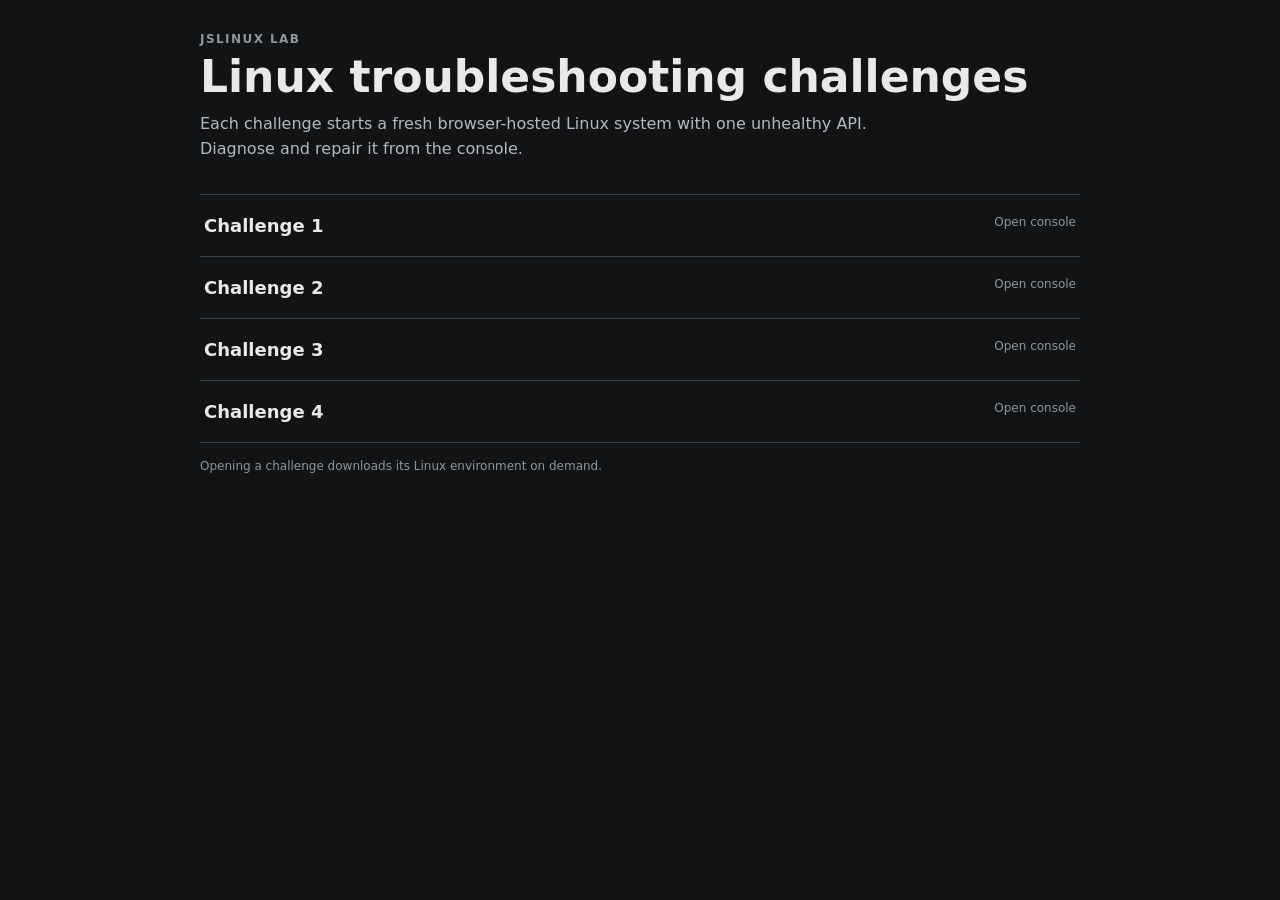
==== jslinux/web/index.html @ 31dcc522 "JSLinux-based challenge implementation" ====
<!doctype html>
<html lang="en">
<head>
  <meta charset="utf-8">
  <meta name="viewport" content="width=device-width, initial-scale=1">
  <title>Challenges · Linux troubleshooting lab</title>
  <link href="lab.css" rel="stylesheet">
</head>
<body>
  <main class="lab contents">
    <header class="contents-header">
      <p class="eyebrow">JSLinux lab</p>
      <h1>Linux troubleshooting challenges</h1>
      <p class="summary">
        Each challenge starts a fresh browser-hosted Linux system with one
        unhealthy API. Diagnose and repair it from the console.
      </p>
    </header>

    <nav class="challenge-list" aria-label="Troubleshooting challenges">
      <a href="challenge.html?scenario=endpoint1">
        <span>Challenge 1</span><small>Open console</small>
      </a>
      <a href="challenge.html?scenario=endpoint2">
        <span>Challenge 2</span><small>Open console</small>
      </a>
      <a href="challenge.html?scenario=endpoint3">
        <span>Challenge 3</span><small>Open console</small>
      </a>
      <a href="challenge.html?scenario=endpoint4">
        <span>Challenge 4</span><small>Open console</small>
      </a>
    </nav>

    <footer class="lab-footer">
      <span>Opening a challenge downloads its Linux environment on demand.</span>
    </footer>
  </main>
</body>
</html>
---- jslinux/web/lab.css ----
:root {
  color-scheme: dark;
  font-family: Inter, ui-sans-serif, system-ui, -apple-system, BlinkMacSystemFont, "Segoe UI", sans-serif;
  background: #111315;
  color: #e7e9ea;
}

* {
  box-sizing: border-box;
}

body {
  margin: 0;
  min-width: 320px;
  background: #111315;
  color: #e7e9ea;
}

code {
  color: #c5d8ff;
}

.lab {
  width: min(1180px, calc(100% - 32px));
  margin: 0 auto;
  padding: 32px 0 24px;
}

.contents {
  max-width: 880px;
}

.contents-header {
  margin-bottom: 32px;
}

.back-link {
  display: inline-block;
  margin-bottom: 20px;
  color: #9ebcff;
  text-decoration: none;
}

.back-link:hover {
  text-decoration: underline;
}

.lab-header {
  display: grid;
  grid-template-columns: minmax(0, 1fr) minmax(230px, 300px);
  gap: 32px;
  align-items: end;
  margin-bottom: 24px;
}

.eyebrow {
  margin: 0 0 8px;
  color: #8e969e;
  font-size: 12px;
  font-weight: 700;
  letter-spacing: 0.12em;
  text-transform: uppercase;
}

h1 {
  margin: 0;
  font-size: clamp(28px, 4vw, 44px);
  line-height: 1.05;
}

.summary {
  max-width: 680px;
  margin: 12px 0 0;
  color: #b4bac0;
  line-height: 1.55;
}

.status-panel {
  display: grid;
  gap: 5px;
  padding-left: 18px;
  border-left: 2px solid #394047;
}

.status-label,
.status-detail {
  color: #8e969e;
  font-size: 12px;
}

.status {
  font-size: 18px;
}

.status-starting {
  color: #d9b44a;
}

.status-unhealthy {
  color: #ff806f;
}

.status-healthy {
  color: #5bd49b;
}

.status-unknown {
  color: #b4bac0;
}

.console-panel {
  overflow: auto;
  padding: 16px;
  border: 1px solid #394047;
  background: #050607;
}

#term_wrap {
  display: none;
}

#term_container {
  width: max-content;
  min-width: 100%;
}

.console-tools {
  display: flex;
  flex-wrap: wrap;
  gap: 10px;
  align-items: center;
  margin-top: 14px;
  color: #8e969e;
  font-size: 12px;
}

#term_paste {
  width: min(360px, 100%);
  min-height: 52px;
  padding: 7px;
  resize: none;
  border: 1px solid #394047;
  background: #181b1e;
  color: #e7e9ea;
}

.challenge-list {
  display: grid;
  border-top: 1px solid #394047;
}

.challenge-list a {
  display: flex;
  justify-content: space-between;
  gap: 20px;
  padding: 20px 4px;
  border-bottom: 1px solid #394047;
  color: #e7e9ea;
  font-size: 18px;
  font-weight: 650;
  text-decoration: none;
}

.challenge-list a:hover {
  color: #9ebcff;
}

.challenge-list small {
  color: #8e969e;
  font-size: 12px;
  font-weight: 500;
}

.upload {
  cursor: pointer;
}

.upload input {
  max-width: 190px;
  margin-left: 6px;
}

#net_progress {
  visibility: hidden;
}

.lab-footer {
  display: flex;
  flex-wrap: wrap;
  gap: 12px 20px;
  align-items: center;
  margin-top: 16px;
  color: #8e969e;
  font-size: 12px;
}

button {
  padding: 8px 13px;
  border: 1px solid #66717b;
  border-radius: 4px;
  background: #24292e;
  color: #f1f3f4;
  cursor: pointer;
  font: inherit;
}

button:hover {
  background: #30363c;
}

button:focus-visible,
textarea:focus-visible,
input:focus-visible {
  outline: 2px solid #84a9ff;
  outline-offset: 2px;
}

@media (max-width: 720px) {
  .lab {
    width: min(100% - 20px, 1180px);
    padding-top: 20px;
  }

  .lab-header {
    grid-template-columns: 1fr;
    gap: 18px;
  }
}
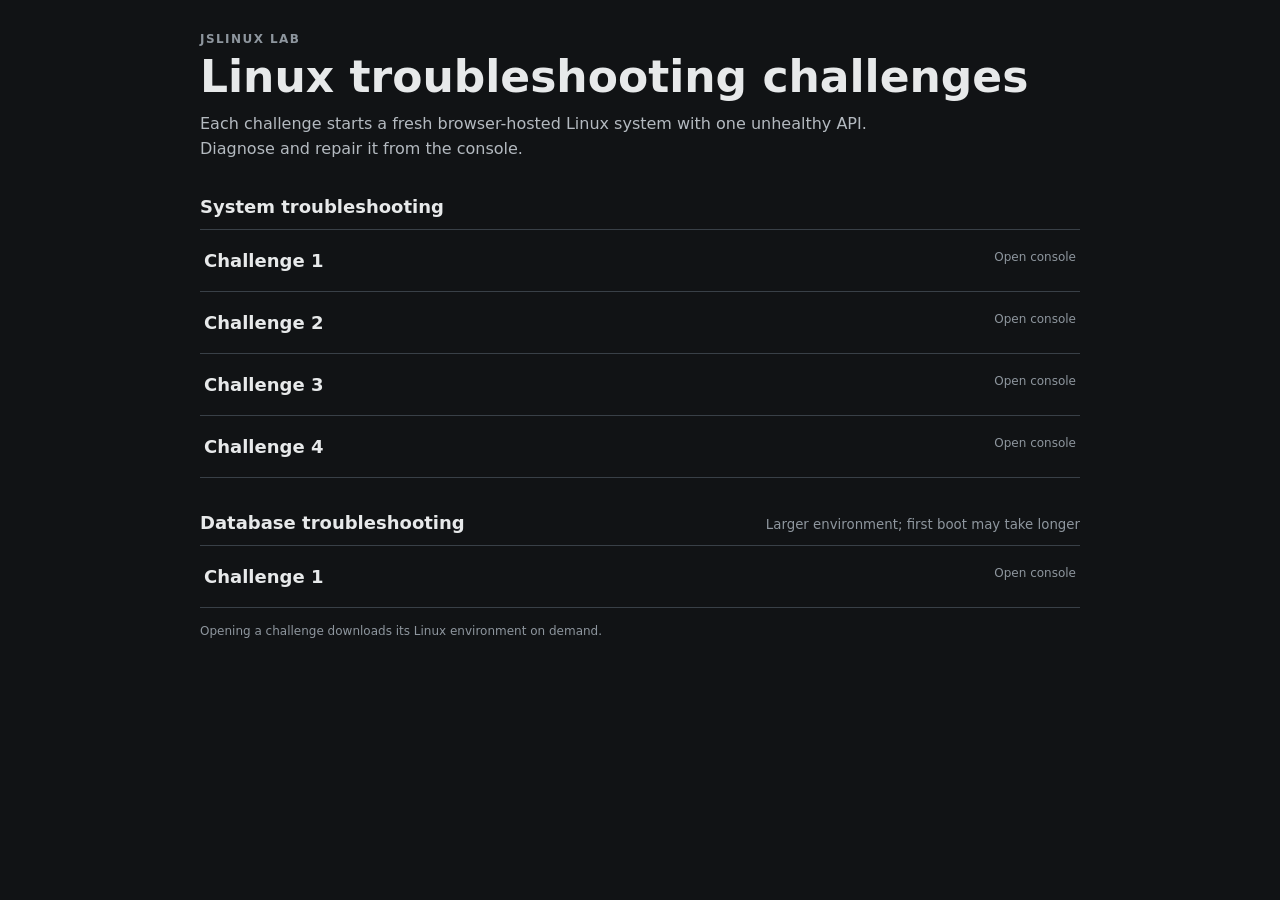
==== commit 5f1cdaff: "Added a basic database challenge" ====
--- a/jslinux/web/index.html
+++ b/jslinux/web/index.html
@@ -17,20 +17,35 @@
       </p>
     </header>
 
-    <nav class="challenge-list" aria-label="Troubleshooting challenges">
-      <a href="challenge.html?scenario=endpoint1">
-        <span>Challenge 1</span><small>Open console</small>
-      </a>
-      <a href="challenge.html?scenario=endpoint2">
-        <span>Challenge 2</span><small>Open console</small>
-      </a>
-      <a href="challenge.html?scenario=endpoint3">
-        <span>Challenge 3</span><small>Open console</small>
-      </a>
-      <a href="challenge.html?scenario=endpoint4">
-        <span>Challenge 4</span><small>Open console</small>
-      </a>
-    </nav>
+    <section class="challenge-group">
+      <h2>System troubleshooting</h2>
+      <nav class="challenge-list" aria-label="System troubleshooting challenges">
+        <a href="challenge.html?scenario=endpoint1">
+          <span>Challenge 1</span><small>Open console</small>
+        </a>
+        <a href="challenge.html?scenario=endpoint2">
+          <span>Challenge 2</span><small>Open console</small>
+        </a>
+        <a href="challenge.html?scenario=endpoint3">
+          <span>Challenge 3</span><small>Open console</small>
+        </a>
+        <a href="challenge.html?scenario=endpoint4">
+          <span>Challenge 4</span><small>Open console</small>
+        </a>
+      </nav>
+    </section>
+
+    <section class="challenge-group">
+      <div class="group-heading">
+        <h2>Database troubleshooting</h2>
+        <small>Larger environment; first boot may take longer</small>
+      </div>
+      <nav class="challenge-list" aria-label="Database troubleshooting challenges">
+        <a href="challenge.html?scenario=database1">
+          <span>Challenge 1</span><small>Open console</small>
+        </a>
+      </nav>
+    </section>
 
     <footer class="lab-footer">
       <span>Opening a challenge downloads its Linux environment on demand.</span>
--- a/jslinux/web/lab.css
+++ b/jslinux/web/lab.css
@@ -106,6 +106,35 @@
 
 .status-unknown {
   color: #b4bac0;
+}
+
+.database-metrics {
+  display: grid;
+  grid-template-columns: repeat(2, minmax(0, 1fr));
+  gap: 8px 14px;
+  margin: 10px 0 0;
+  padding-top: 10px;
+  border-top: 1px solid #394047;
+}
+
+.database-metrics[hidden] {
+  display: none;
+}
+
+.database-metrics div {
+  display: grid;
+  gap: 2px;
+}
+
+.database-metrics dt {
+  color: #8e969e;
+  font-size: 11px;
+}
+
+.database-metrics dd {
+  margin: 0;
+  font-size: 13px;
+  font-variant-numeric: tabular-nums;
 }
 
 .console-panel {
@@ -147,6 +176,26 @@
 .challenge-list {
   display: grid;
   border-top: 1px solid #394047;
+}
+
+.challenge-group {
+  margin-top: 34px;
+}
+
+.challenge-group h2 {
+  margin: 0 0 12px;
+  font-size: 18px;
+}
+
+.group-heading {
+  display: flex;
+  align-items: baseline;
+  justify-content: space-between;
+  gap: 20px;
+}
+
+.group-heading small {
+  color: #8e969e;
 }
 
 .challenge-list a {
